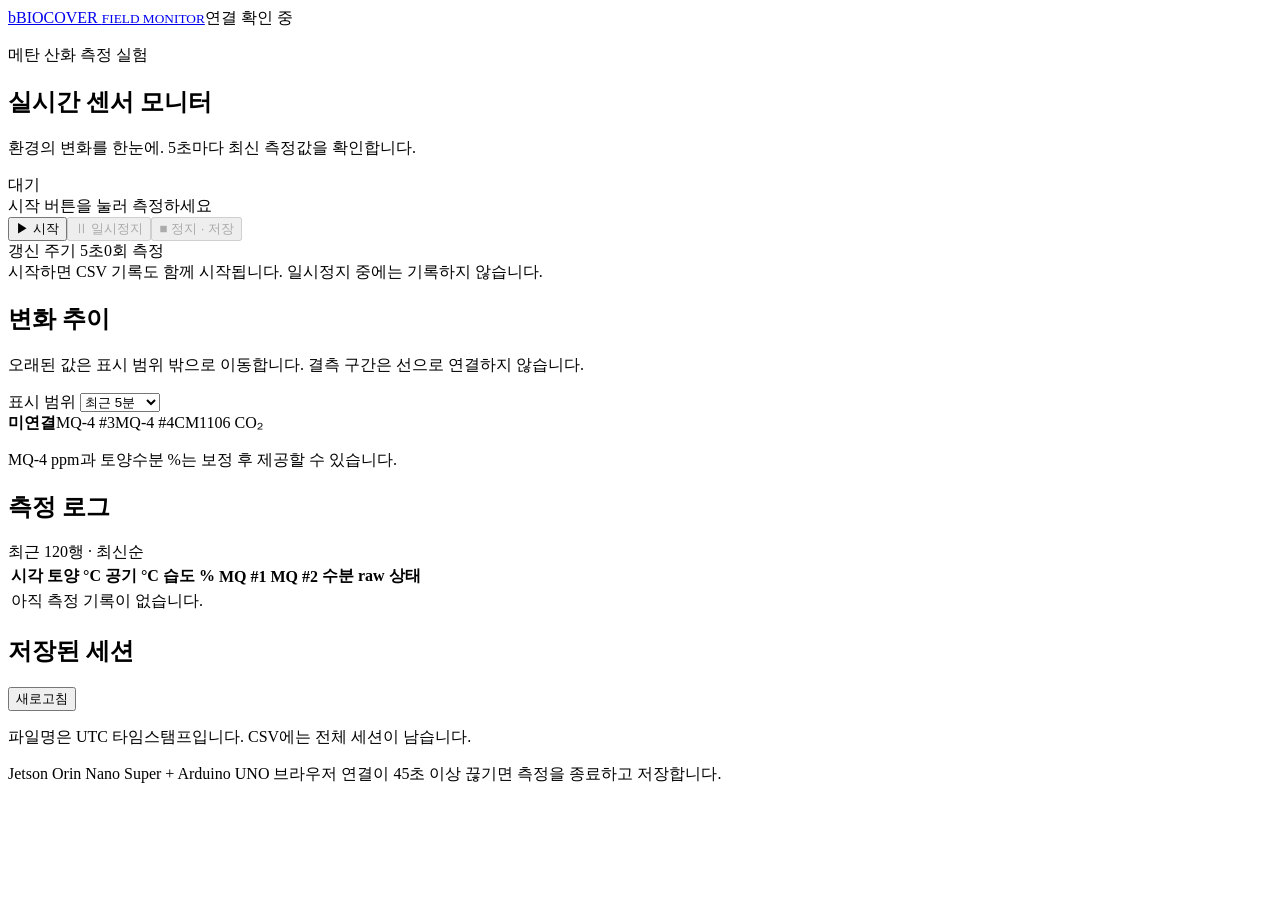
==== web/templates/index.html @ 03c78bcc "Split sensor charts into single-series rows and improve mobile spacing" ====
<!doctype html>
<html lang="ko">
<head><meta charset="utf-8"><meta name="viewport" content="width=device-width,initial-scale=1"><title>Biocover · 센서 모니터</title><link rel="stylesheet" href="/static/style.css"><script defer src="/static/app.js"></script></head>
<body>
<header><a class="brand" href="/"><span class="logo">b</span>BIOCOVER <small>FIELD MONITOR</small></a><span class="connection" id="connection">연결 확인 중</span></header>
<main>
<section class="intro"><div><p class="eyebrow">메탄 산화 측정 실험</p><h1>실시간 센서 모니터</h1><p class="muted">환경의 변화를 한눈에. 5초마다 최신 측정값을 확인합니다.</p></div><div class="session"><span id="state" class="badge">대기</span><div id="session-time">시작 버튼을 눌러 측정하세요</div></div></section>
<section class="toolbar"><div class="buttons"><button id="start" class="primary">▶ 시작</button><button id="pause" disabled>Ⅱ 일시정지</button><button id="stop" disabled>■ 정지 · 저장</button></div><div class="cadence"><span class="pulse" id="pulse"></span><span id="refresh">갱신 주기 5초</span><span class="divider"></span><span id="samples">0회 측정</span></div></section>
<div role="alert" id="error" class="alert" hidden></div>
<div id="notice" class="notice">시작하면 CSV 기록도 함께 시작됩니다. 일시정지 중에는 기록하지 않습니다.</div>
<section class="cards" id="cards" aria-label="센서 최신값"></section>
<section class="section-title"><div><h2>변화 추이</h2><p>오래된 값은 표시 범위 밖으로 이동합니다. 결측 구간은 선으로 연결하지 않습니다.</p></div><label>표시 범위 <select id="window"><option value="300">최근 5분</option><option value="600">최근 10분</option><option value="1800">최근 30분</option></select></label></section>
<section class="charts" id="charts" aria-label="측정 항목별 시계열 그래프"></section>
<div class="unconnected"><strong>미연결</strong><span>MQ-4 #3</span><span>MQ-4 #4</span><span>CM1106 CO₂</span><p>MQ-4 ppm과 토양수분 %는 보정 후 제공할 수 있습니다.</p></div>
<section class="bottom"><article class="log-panel"><div class="section-title"><h2>측정 로그</h2><span>최근 120행 · 최신순</span></div><div class="table-scroll"><table><thead><tr><th>시각</th><th>토양 °C</th><th>공기 °C</th><th>습도 %</th><th>MQ #1</th><th>MQ #2</th><th>수분 raw</th><th>상태</th></tr></thead><tbody id="logs"><tr><td colspan="8" class="empty">아직 측정 기록이 없습니다.</td></tr></tbody></table></div></article><article class="files-panel"><div class="section-title"><h2>저장된 세션</h2><button id="files-refresh" class="text-button">새로고침</button></div><div id="files" class="files-list"></div><p class="muted footnote">파일명은 UTC 타임스탬프입니다. CSV에는 전체 세션이 남습니다.</p></article></section>
<footer>Jetson Orin Nano Super + Arduino UNO <span>브라우저 연결이 45초 이상 끊기면 측정을 종료하고 저장합니다.</span></footer>
</main></body></html>
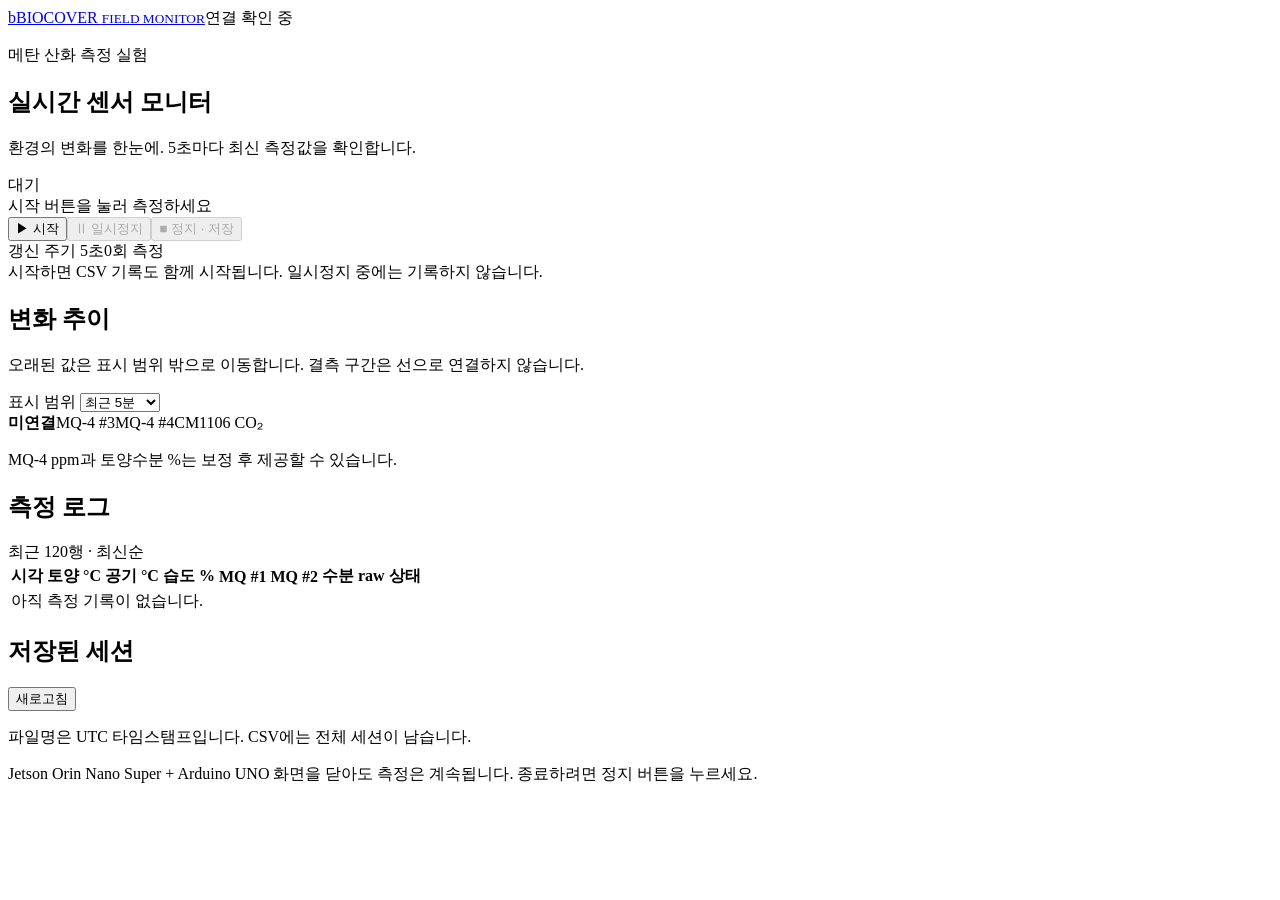
==== commit 0907021b: "Keep sensor sessions running when browser heartbeats stop" ====
--- a/web/templates/index.html
+++ b/web/templates/index.html
@@ -13,5 +13,5 @@
 <section class="charts" id="charts" aria-label="측정 항목별 시계열 그래프"></section>
 <div class="unconnected"><strong>미연결</strong><span>MQ-4 #3</span><span>MQ-4 #4</span><span>CM1106 CO₂</span><p>MQ-4 ppm과 토양수분 %는 보정 후 제공할 수 있습니다.</p></div>
 <section class="bottom"><article class="log-panel"><div class="section-title"><h2>측정 로그</h2><span>최근 120행 · 최신순</span></div><div class="table-scroll"><table><thead><tr><th>시각</th><th>토양 °C</th><th>공기 °C</th><th>습도 %</th><th>MQ #1</th><th>MQ #2</th><th>수분 raw</th><th>상태</th></tr></thead><tbody id="logs"><tr><td colspan="8" class="empty">아직 측정 기록이 없습니다.</td></tr></tbody></table></div></article><article class="files-panel"><div class="section-title"><h2>저장된 세션</h2><button id="files-refresh" class="text-button">새로고침</button></div><div id="files" class="files-list"></div><p class="muted footnote">파일명은 UTC 타임스탬프입니다. CSV에는 전체 세션이 남습니다.</p></article></section>
-<footer>Jetson Orin Nano Super + Arduino UNO <span>브라우저 연결이 45초 이상 끊기면 측정을 종료하고 저장합니다.</span></footer>
+<footer>Jetson Orin Nano Super + Arduino UNO <span>화면을 닫아도 측정은 계속됩니다. 종료하려면 정지 버튼을 누르세요.</span></footer>
 </main></body></html>
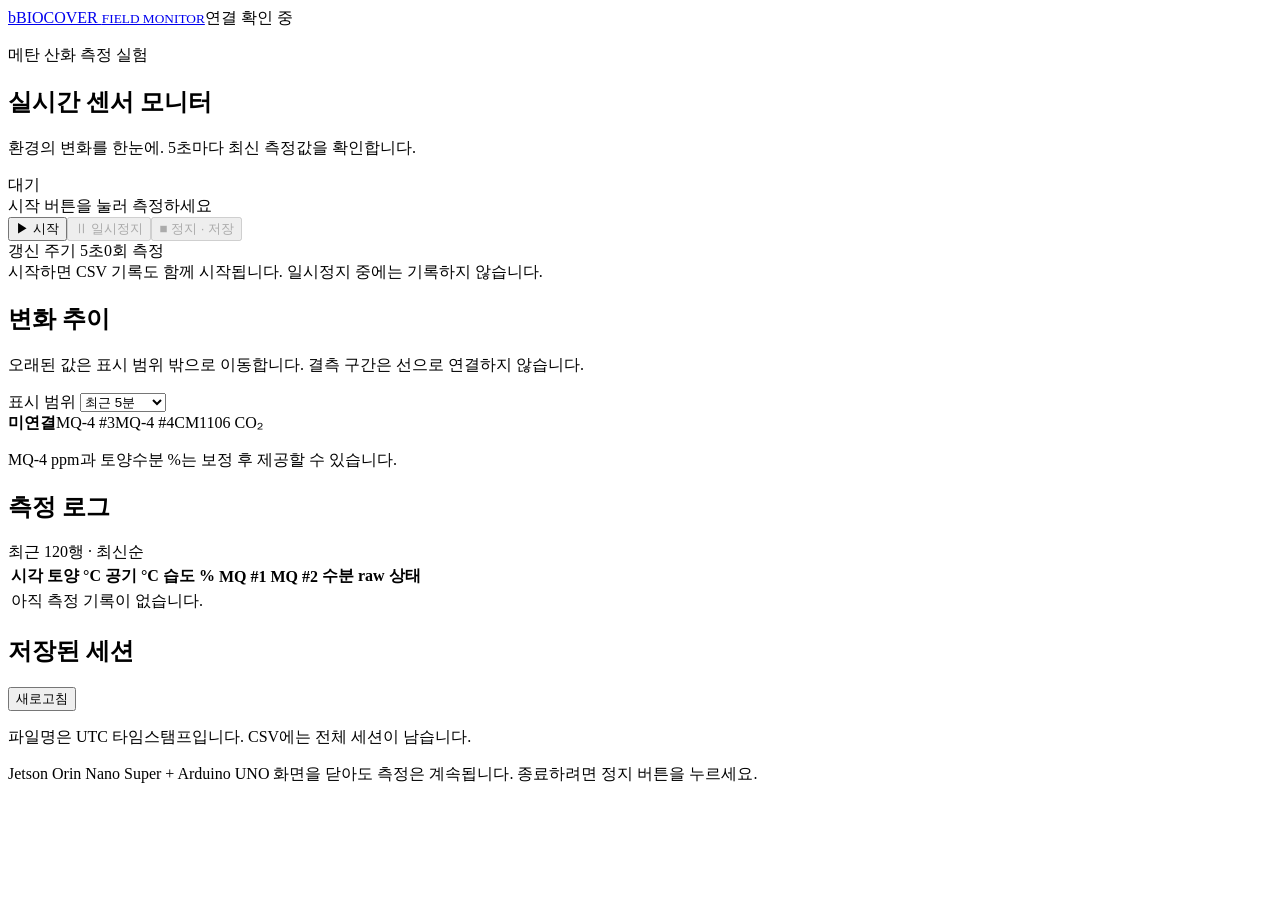
==== commit 43489522: "Add full-session chart ranges and replay seeking; record timestamp correction" ====
--- a/web/templates/index.html
+++ b/web/templates/index.html
@@ -9,7 +9,7 @@
 <div role="alert" id="error" class="alert" hidden></div>
 <div id="notice" class="notice">시작하면 CSV 기록도 함께 시작됩니다. 일시정지 중에는 기록하지 않습니다.</div>
 <section class="cards" id="cards" aria-label="센서 최신값"></section>
-<section class="section-title"><div><h2>변화 추이</h2><p>오래된 값은 표시 범위 밖으로 이동합니다. 결측 구간은 선으로 연결하지 않습니다.</p></div><label>표시 범위 <select id="window"><option value="300">최근 5분</option><option value="600">최근 10분</option><option value="1800">최근 30분</option></select></label></section>
+<section class="section-title"><div><h2>변화 추이</h2><p>오래된 값은 표시 범위 밖으로 이동합니다. 결측 구간은 선으로 연결하지 않습니다.</p></div><label>표시 범위 <select id="window"><option value="300">최근 5분</option><option value="600">최근 10분</option><option value="1800">최근 30분</option><option value="3600">최근 1시간</option><option value="7200">최근 2시간</option><option value="all">전체</option></select></label></section>
 <section class="charts" id="charts" aria-label="측정 항목별 시계열 그래프"></section>
 <div class="unconnected"><strong>미연결</strong><span>MQ-4 #3</span><span>MQ-4 #4</span><span>CM1106 CO₂</span><p>MQ-4 ppm과 토양수분 %는 보정 후 제공할 수 있습니다.</p></div>
 <section class="bottom"><article class="log-panel"><div class="section-title"><h2>측정 로그</h2><span>최근 120행 · 최신순</span></div><div class="table-scroll"><table><thead><tr><th>시각</th><th>토양 °C</th><th>공기 °C</th><th>습도 %</th><th>MQ #1</th><th>MQ #2</th><th>수분 raw</th><th>상태</th></tr></thead><tbody id="logs"><tr><td colspan="8" class="empty">아직 측정 기록이 없습니다.</td></tr></tbody></table></div></article><article class="files-panel"><div class="section-title"><h2>저장된 세션</h2><button id="files-refresh" class="text-button">새로고침</button></div><div id="files" class="files-list"></div><p class="muted footnote">파일명은 UTC 타임스탬프입니다. CSV에는 전체 세션이 남습니다.</p></article></section>
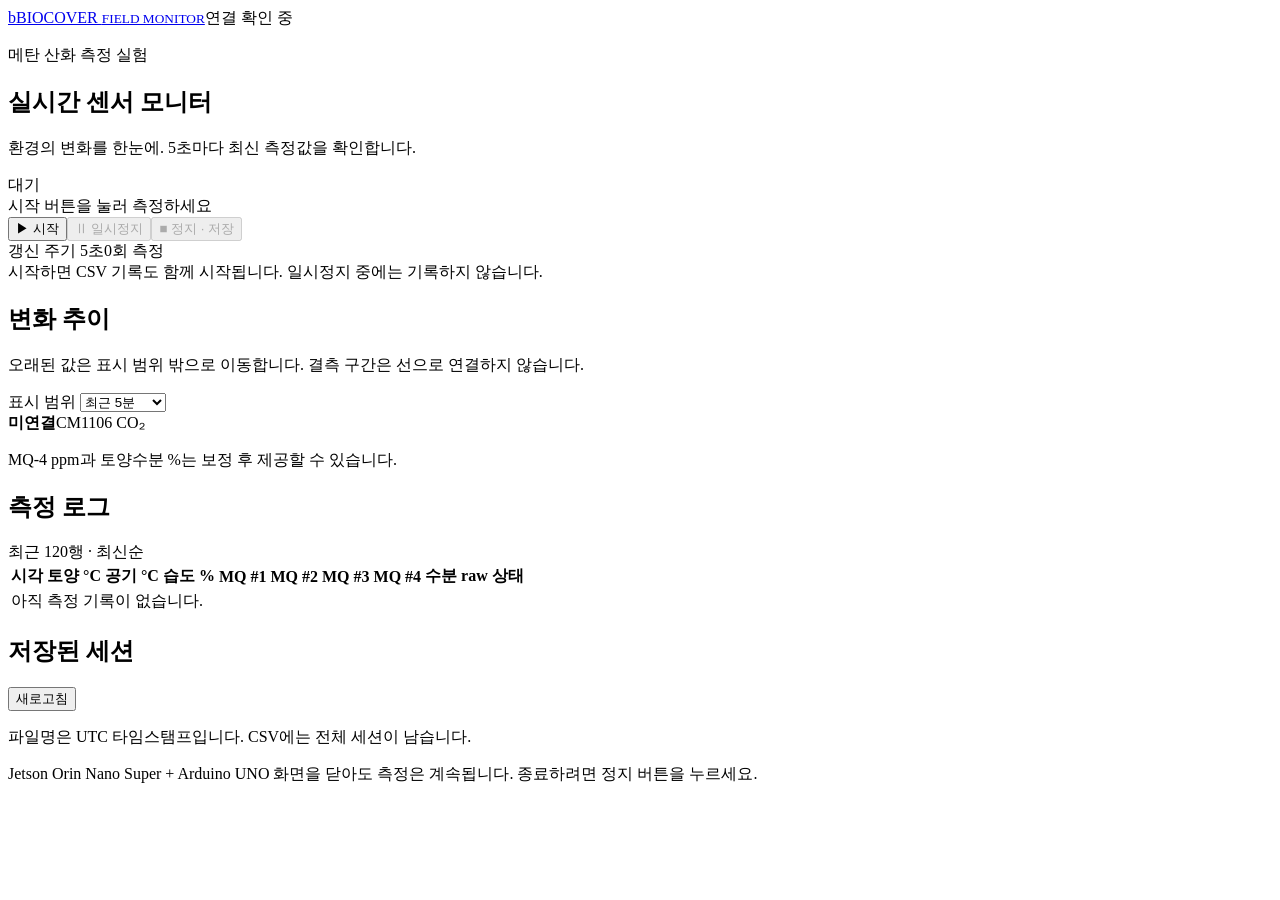
==== commit 61615942: "Collect four MQ-4 sensors and backfill legacy recordings" ====
--- a/web/templates/index.html
+++ b/web/templates/index.html
@@ -1,6 +1,6 @@
 <!doctype html>
 <html lang="ko">
-<head><meta charset="utf-8"><meta name="viewport" content="width=device-width,initial-scale=1"><title>Biocover · 센서 모니터</title><link rel="stylesheet" href="/static/style.css"><script defer src="/static/app.js"></script></head>
+<head><meta charset="utf-8"><meta name="viewport" content="width=device-width,initial-scale=1"><title>Biocover · 센서 모니터</title><link rel="stylesheet" href="/static/style.css"><script defer src="/static/app.js"></script><script defer src="/static/frame.js"></script></head>
 <body>
 <header><a class="brand" href="/"><span class="logo">b</span>BIOCOVER <small>FIELD MONITOR</small></a><span class="connection" id="connection">연결 확인 중</span></header>
 <main>
@@ -11,7 +11,7 @@
 <section class="cards" id="cards" aria-label="센서 최신값"></section>
 <section class="section-title"><div><h2>변화 추이</h2><p>오래된 값은 표시 범위 밖으로 이동합니다. 결측 구간은 선으로 연결하지 않습니다.</p></div><label>표시 범위 <select id="window"><option value="300">최근 5분</option><option value="600">최근 10분</option><option value="1800">최근 30분</option><option value="3600">최근 1시간</option><option value="7200">최근 2시간</option><option value="all">전체</option></select></label></section>
 <section class="charts" id="charts" aria-label="측정 항목별 시계열 그래프"></section>
-<div class="unconnected"><strong>미연결</strong><span>MQ-4 #3</span><span>MQ-4 #4</span><span>CM1106 CO₂</span><p>MQ-4 ppm과 토양수분 %는 보정 후 제공할 수 있습니다.</p></div>
-<section class="bottom"><article class="log-panel"><div class="section-title"><h2>측정 로그</h2><span>최근 120행 · 최신순</span></div><div class="table-scroll"><table><thead><tr><th>시각</th><th>토양 °C</th><th>공기 °C</th><th>습도 %</th><th>MQ #1</th><th>MQ #2</th><th>수분 raw</th><th>상태</th></tr></thead><tbody id="logs"><tr><td colspan="8" class="empty">아직 측정 기록이 없습니다.</td></tr></tbody></table></div></article><article class="files-panel"><div class="section-title"><h2>저장된 세션</h2><button id="files-refresh" class="text-button">새로고침</button></div><div id="files" class="files-list"></div><p class="muted footnote">파일명은 UTC 타임스탬프입니다. CSV에는 전체 세션이 남습니다.</p></article></section>
+<div class="unconnected"><strong>미연결</strong><span>CM1106 CO₂</span><p>MQ-4 ppm과 토양수분 %는 보정 후 제공할 수 있습니다.</p></div>
+<section class="bottom"><article class="log-panel"><div class="section-title"><h2>측정 로그</h2><span>최근 120행 · 최신순</span></div><div class="table-scroll"><table><thead><tr><th>시각</th><th>토양 °C</th><th>공기 °C</th><th>습도 %</th><th>MQ #1</th><th>MQ #2</th><th>MQ #3</th><th>MQ #4</th><th>수분 raw</th><th>상태</th></tr></thead><tbody id="logs"><tr><td colspan="10" class="empty">아직 측정 기록이 없습니다.</td></tr></tbody></table></div></article><article class="files-panel"><div class="section-title"><h2>저장된 세션</h2><button id="files-refresh" class="text-button">새로고침</button></div><div id="files" class="files-list"></div><p class="muted footnote">파일명은 UTC 타임스탬프입니다. CSV에는 전체 세션이 남습니다.</p></article></section>
 <footer>Jetson Orin Nano Super + Arduino UNO <span>화면을 닫아도 측정은 계속됩니다. 종료하려면 정지 버튼을 누르세요.</span></footer>
 </main></body></html>
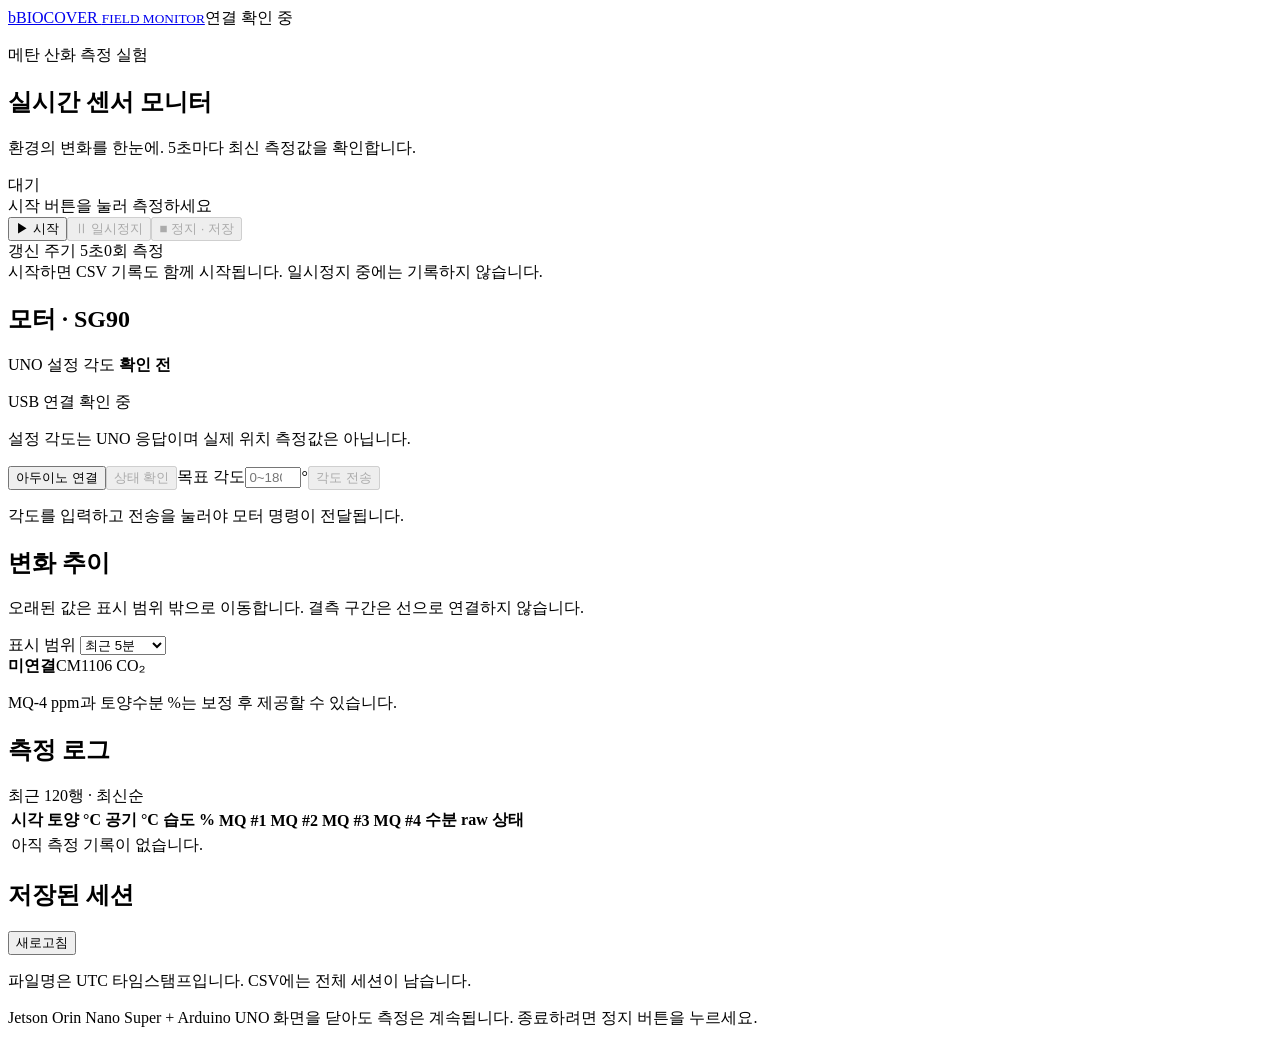
==== commit 7cecdaec: "Support UNO servo commands and label three methane outlets" ====
--- a/web/templates/index.html
+++ b/web/templates/index.html
@@ -1,6 +1,6 @@
 <!doctype html>
 <html lang="ko">
-<head><meta charset="utf-8"><meta name="viewport" content="width=device-width,initial-scale=1"><title>Biocover · 센서 모니터</title><link rel="stylesheet" href="/static/style.css"><script defer src="/static/app.js"></script><script defer src="/static/frame.js"></script></head>
+<head><meta charset="utf-8"><meta name="viewport" content="width=device-width,initial-scale=1"><title>Biocover · 센서 모니터</title><link rel="stylesheet" href="/static/style.css"><script defer src="/static/app.js"></script><script defer src="/static/frame.js"></script><link rel="stylesheet" href="/static/motor.css"><script defer src="/static/motor.js"></script></head>
 <body>
 <header><a class="brand" href="/"><span class="logo">b</span>BIOCOVER <small>FIELD MONITOR</small></a><span class="connection" id="connection">연결 확인 중</span></header>
 <main>
@@ -9,6 +9,10 @@
 <div role="alert" id="error" class="alert" hidden></div>
 <div id="notice" class="notice">시작하면 CSV 기록도 함께 시작됩니다. 일시정지 중에는 기록하지 않습니다.</div>
 <section class="cards" id="cards" aria-label="센서 최신값"></section>
+<section class="motor-panel" aria-label="모터 각도 제어">
+<div><h2>모터 · SG90</h2><p>UNO 설정 각도 <strong id="motor-angle">확인 전</strong></p><p id="motor-status">USB 연결 확인 중</p><p>설정 각도는 UNO 응답이며 실제 위치 측정값은 아닙니다.</p></div>
+<form id="motor-form" class="motor-controls"><button type="button" id="motor-connect">아두이노 연결</button><button type="button" id="motor-check" disabled>상태 확인</button><label for="motor-target">목표 각도</label><input id="motor-target" type="number" min="0" max="180" step="1" placeholder="0~180" required inputmode="numeric"><span>°</span><button type="submit" id="motor-send" class="primary" disabled>각도 전송</button><p id="motor-message" class="motor-message" role="status">각도를 입력하고 전송을 눌러야 모터 명령이 전달됩니다.</p></form>
+</section>
 <section class="section-title"><div><h2>변화 추이</h2><p>오래된 값은 표시 범위 밖으로 이동합니다. 결측 구간은 선으로 연결하지 않습니다.</p></div><label>표시 범위 <select id="window"><option value="300">최근 5분</option><option value="600">최근 10분</option><option value="1800">최근 30분</option><option value="3600">최근 1시간</option><option value="7200">최근 2시간</option><option value="all">전체</option></select></label></section>
 <section class="charts" id="charts" aria-label="측정 항목별 시계열 그래프"></section>
 <div class="unconnected"><strong>미연결</strong><span>CM1106 CO₂</span><p>MQ-4 ppm과 토양수분 %는 보정 후 제공할 수 있습니다.</p></div>
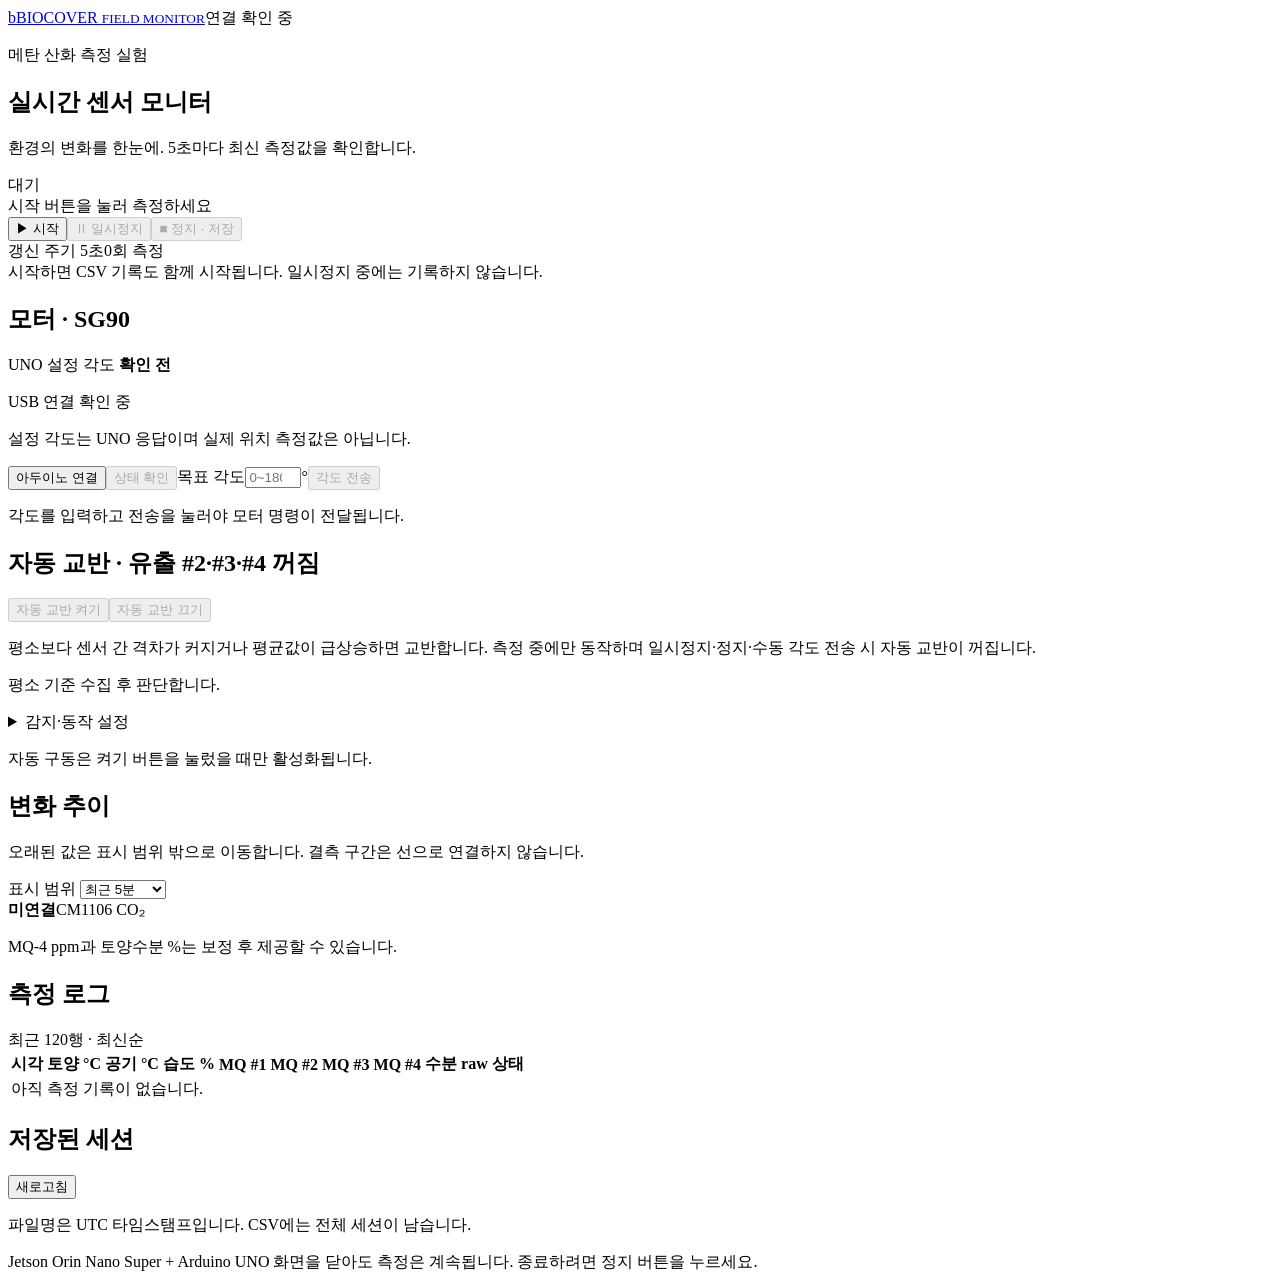
==== commit 665c00bb: "Add opt-in outlet anomaly detection and automatic mixing" ====
--- a/web/templates/index.html
+++ b/web/templates/index.html
@@ -1,6 +1,6 @@
 <!doctype html>
 <html lang="ko">
-<head><meta charset="utf-8"><meta name="viewport" content="width=device-width,initial-scale=1"><title>Biocover · 센서 모니터</title><link rel="stylesheet" href="/static/style.css"><script defer src="/static/app.js"></script><script defer src="/static/frame.js"></script><link rel="stylesheet" href="/static/motor.css"><script defer src="/static/motor.js"></script></head>
+<head><meta charset="utf-8"><meta name="viewport" content="width=device-width,initial-scale=1"><title>Biocover · 센서 모니터</title><link rel="stylesheet" href="/static/style.css"><script defer src="/static/app.js"></script><script defer src="/static/frame.js"></script><link rel="stylesheet" href="/static/motor.css"><script defer src="/static/motor.js"></script><link rel="stylesheet" href="/static/mixer.css"><script defer src="/static/mixer.js"></script></head>
 <body>
 <header><a class="brand" href="/"><span class="logo">b</span>BIOCOVER <small>FIELD MONITOR</small></a><span class="connection" id="connection">연결 확인 중</span></header>
 <main>
@@ -13,6 +13,24 @@
 <div><h2>모터 · SG90</h2><p>UNO 설정 각도 <strong id="motor-angle">확인 전</strong></p><p id="motor-status">USB 연결 확인 중</p><p>설정 각도는 UNO 응답이며 실제 위치 측정값은 아닙니다.</p></div>
 <form id="motor-form" class="motor-controls"><button type="button" id="motor-connect">아두이노 연결</button><button type="button" id="motor-check" disabled>상태 확인</button><label for="motor-target">목표 각도</label><input id="motor-target" type="number" min="0" max="180" step="1" placeholder="0~180" required inputmode="numeric"><span>°</span><button type="submit" id="motor-send" class="primary" disabled>각도 전송</button><p id="motor-message" class="motor-message" role="status">각도를 입력하고 전송을 눌러야 모터 명령이 전달됩니다.</p></form>
 </section>
+<section id="mixer-panel" class="mixer-panel" aria-label="유출 센서 자동 교반">
+<div class="mixer-heading"><h2>자동 교반 · 유출 #2·#3·#4 <span id="mixer-state" class="badge">꺼짐</span></h2><div class="buttons"><button id="mixer-enable" class="primary" disabled>자동 교반 켜기</button><button id="mixer-disable" disabled>자동 교반 끄기</button></div></div>
+<p>평소보다 센서 간 격차가 커지거나 평균값이 급상승하면 교반합니다. 측정 중에만 동작하며 일시정지·정지·수동 각도 전송 시 자동 교반이 꺼집니다.</p>
+<p id="mixer-status" role="status">평소 기준 수집 후 판단합니다.</p><p id="mixer-metrics"></p>
+<details><summary>감지·동작 설정</summary><form id="mixer-settings"><div class="mixer-grid">
+<label>비교 시간 (초)<input id="mix-window_s" type="number" min="15" max="600" step="1" required></label>
+<label>격차 증가 최소값 (raw)<input id="mix-spread_delta" type="number" min="1" max="1023" step="1" required></label>
+<label>평균 상승 최소값 (raw)<input id="mix-rise_delta" type="number" min="1" max="1023" step="1" required></label>
+<label>평균 상승률 (%)<input id="mix-rise_pct" type="number" min="0" max="100" step="0.1" required></label>
+<label>평소 변동 배수 (표준편차)<input id="mix-sigma" type="number" min="0" max="10" step="0.1" required></label>
+<label>연속 감지 횟수<input id="mix-confirmations" type="number" min="1" max="10" step="1" required></label>
+<label>교반 후 대기 (초)<input id="mix-cooldown_s" type="number" min="10" max="3600" step="1" required></label>
+<label>위치별 대기 (초)<input id="mix-dwell_s" type="number" min="1" max="60" step="0.1" required></label>
+<label>각도 순서 (쉼표로 구분)<input id="mix-angles" type="text" required placeholder="0, 180, 0"></label>
+</div><button id="mixer-save" type="submit">설정 저장</button></form>
+<p>감지 기준은 보정 전 raw를 이용한 시작 설정입니다. 평소 변동을 확인하며 조정하세요. 재구동 대기 후 기준을 다시 수집합니다. 설정은 서비스 재시작 시 기본값으로 돌아갑니다.</p></details>
+<p id="mixer-message" role="status">자동 구동은 켜기 버튼을 눌렀을 때만 활성화됩니다.</p><ul id="mixer-events" class="mixer-events" aria-label="최근 자동 교반 동작"></ul>
+</section>
 <section class="section-title"><div><h2>변화 추이</h2><p>오래된 값은 표시 범위 밖으로 이동합니다. 결측 구간은 선으로 연결하지 않습니다.</p></div><label>표시 범위 <select id="window"><option value="300">최근 5분</option><option value="600">최근 10분</option><option value="1800">최근 30분</option><option value="3600">최근 1시간</option><option value="7200">최근 2시간</option><option value="all">전체</option></select></label></section>
 <section class="charts" id="charts" aria-label="측정 항목별 시계열 그래프"></section>
 <div class="unconnected"><strong>미연결</strong><span>CM1106 CO₂</span><p>MQ-4 ppm과 토양수분 %는 보정 후 제공할 수 있습니다.</p></div>
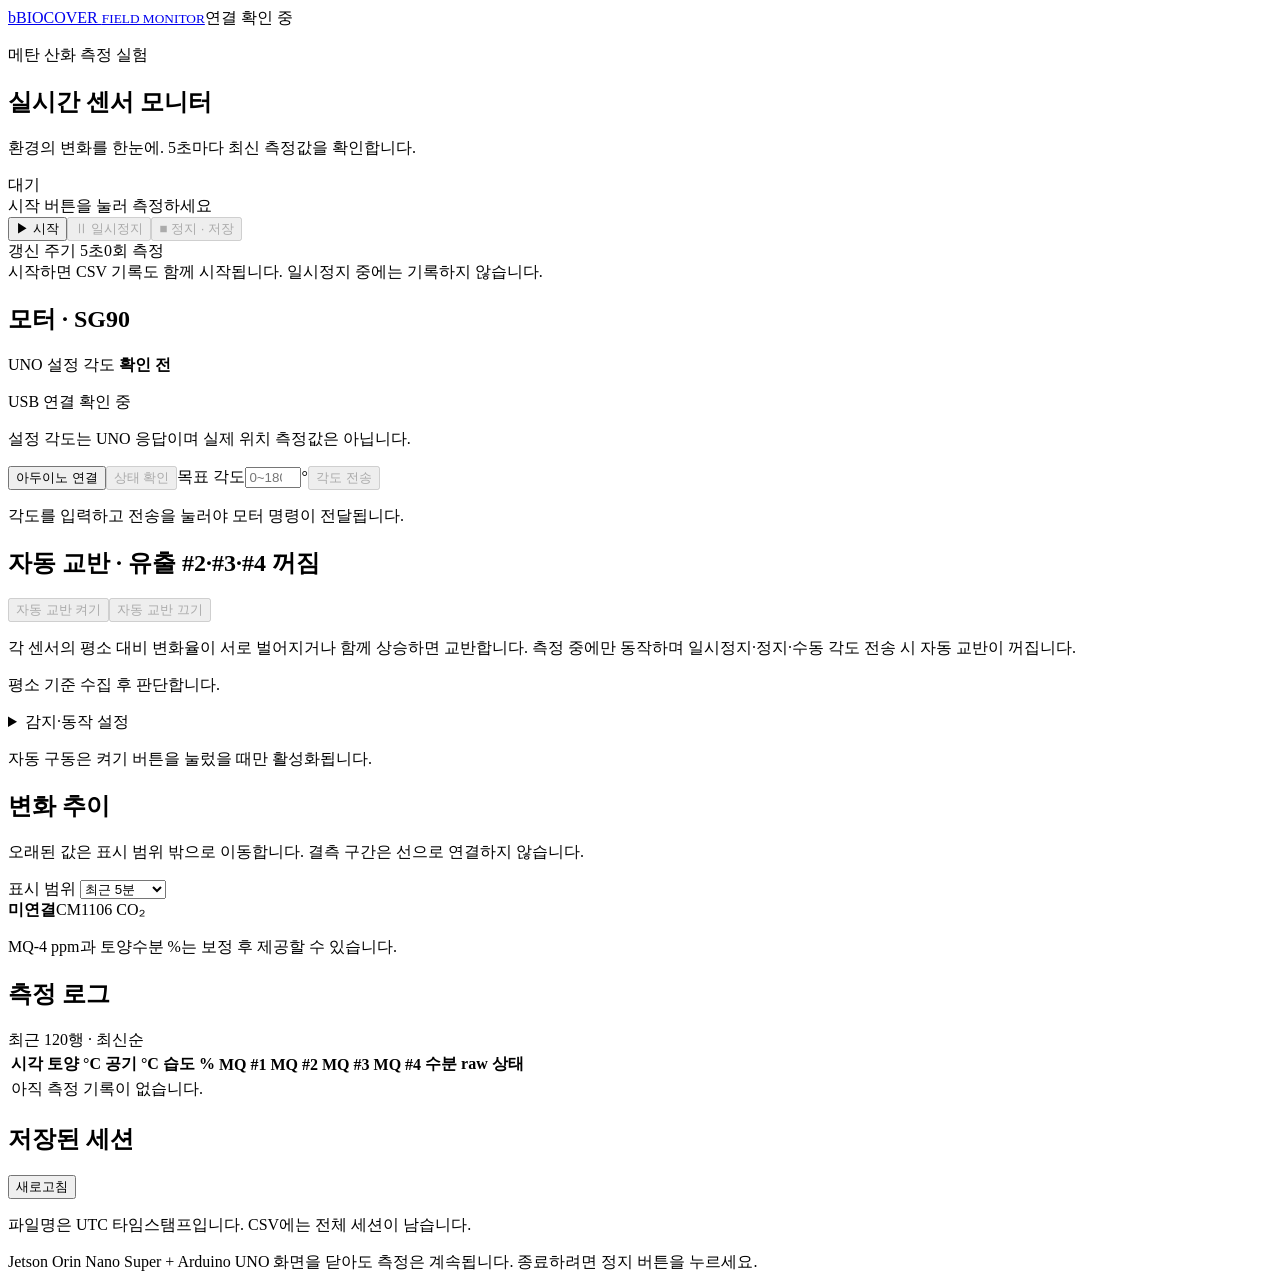
==== commit d71dec77: "Compare outlet changes and preserve sessions and mixer baselines across restarts" ====
--- a/web/templates/index.html
+++ b/web/templates/index.html
@@ -15,11 +15,13 @@
 </section>
 <section id="mixer-panel" class="mixer-panel" aria-label="유출 센서 자동 교반">
 <div class="mixer-heading"><h2>자동 교반 · 유출 #2·#3·#4 <span id="mixer-state" class="badge">꺼짐</span></h2><div class="buttons"><button id="mixer-enable" class="primary" disabled>자동 교반 켜기</button><button id="mixer-disable" disabled>자동 교반 끄기</button></div></div>
-<p>평소보다 센서 간 격차가 커지거나 평균값이 급상승하면 교반합니다. 측정 중에만 동작하며 일시정지·정지·수동 각도 전송 시 자동 교반이 꺼집니다.</p>
+<p id="mixer-description">각 센서의 평소 대비 변화율이 서로 벌어지거나 함께 상승하면 교반합니다. 측정 중에만 동작하며 일시정지·정지·수동 각도 전송 시 자동 교반이 꺼집니다.</p>
 <p id="mixer-status" role="status">평소 기준 수집 후 판단합니다.</p><p id="mixer-metrics"></p>
 <details><summary>감지·동작 설정</summary><form id="mixer-settings"><div class="mixer-grid">
 <label>비교 시간 (초)<input id="mix-window_s" type="number" min="15" max="600" step="1" required></label>
-<label>격차 증가 최소값 (raw)<input id="mix-spread_delta" type="number" min="1" max="1023" step="1" required></label>
+<label data-relative-setting>최근값 중앙값 구간 (초)<input id="mix-smoothing_s" type="number" min="0" max="60" step="1"></label>
+<label data-relative-setting>센서별 변화율 차이 (%p)<input id="mix-spread_pct" type="number" min="0.1" max="1000" step="0.1"></label>
+<label><span id="mix-spread-label">편차 감지 시 센서 변화 최소값 (raw)</span><input id="mix-spread_delta" type="number" min="1" max="1023" step="1" required></label>
 <label>평균 상승 최소값 (raw)<input id="mix-rise_delta" type="number" min="1" max="1023" step="1" required></label>
 <label>평균 상승률 (%)<input id="mix-rise_pct" type="number" min="0" max="100" step="0.1" required></label>
 <label>평소 변동 배수 (표준편차)<input id="mix-sigma" type="number" min="0" max="10" step="0.1" required></label>
@@ -28,7 +30,7 @@
 <label>위치별 대기 (초)<input id="mix-dwell_s" type="number" min="1" max="60" step="0.1" required></label>
 <label>각도 순서 (쉼표로 구분)<input id="mix-angles" type="text" required placeholder="0, 180, 0"></label>
 </div><button id="mixer-save" type="submit">설정 저장</button></form>
-<p>감지 기준은 보정 전 raw를 이용한 시작 설정입니다. 평소 변동을 확인하며 조정하세요. 재구동 대기 후 기준을 다시 수집합니다. 설정은 서비스 재시작 시 기본값으로 돌아갑니다.</p></details>
+<p>감지 기준은 보정 전 raw를 이용한 시작 설정입니다. 평소 변동을 확인하며 조정하세요. 재구동 대기 후 기준을 다시 수집합니다. 진행 중인 세션의 설정은 재시작 후 복원됩니다.</p></details>
 <p id="mixer-message" role="status">자동 구동은 켜기 버튼을 눌렀을 때만 활성화됩니다.</p><ul id="mixer-events" class="mixer-events" aria-label="최근 자동 교반 동작"></ul>
 </section>
 <section class="section-title"><div><h2>변화 추이</h2><p>오래된 값은 표시 범위 밖으로 이동합니다. 결측 구간은 선으로 연결하지 않습니다.</p></div><label>표시 범위 <select id="window"><option value="300">최근 5분</option><option value="600">최근 10분</option><option value="1800">최근 30분</option><option value="3600">최근 1시간</option><option value="7200">최근 2시간</option><option value="all">전체</option></select></label></section>
